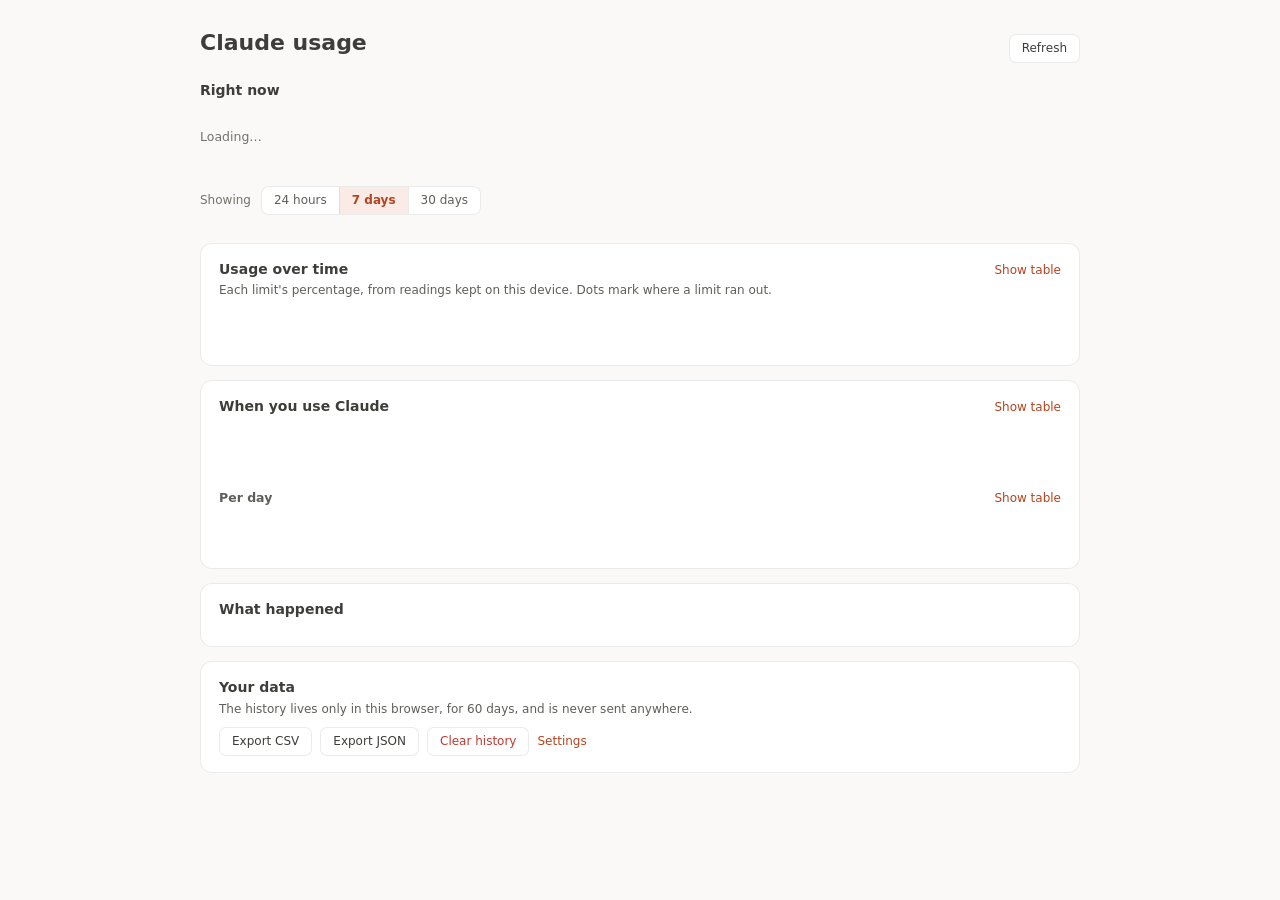
==== claude-extension/dashboard.html @ 867389ed "Add a usage dashboard A page of its own (dashboard.html) for everything the history now holds, opene" ====
<!doctype html>
<html lang="en">
  <head>
    <meta charset="utf-8" />
    <meta name="viewport" content="width=device-width, initial-scale=1" />
    <title>Claude Usage Dashboard</title>
    <link rel="stylesheet" href="dashboard.css" />
  </head>
  <body>
    <main class="d-wrap">
      <header class="d-head">
        <div class="d-head-text">
          <h1 class="d-title">Claude usage</h1>
          <div class="d-sub"><span id="tier" class="d-tier" hidden></span><span id="acct"></span></div>
        </div>
        <div class="d-head-actions">
          <span id="status" class="d-status"></span>
          <button id="refresh" class="d-btn" type="button">Refresh</button>
        </div>
      </header>

      <section aria-labelledby="now-h">
        <h2 id="now-h" class="d-h2">Right now</h2>
        <div id="now" class="d-now"><div class="d-empty">Loading…</div></div>
      </section>

      <!-- One filter row, above everything it scopes. -->
      <div class="d-filters" role="group" aria-label="Time range">
        <span class="d-filter-label">Showing</span>
        <div class="d-seg" id="range">
          <button type="button" data-range="1" aria-pressed="false">24 hours</button>
          <button type="button" data-range="7" aria-pressed="true">7 days</button>
          <button type="button" data-range="30" aria-pressed="false">30 days</button>
        </div>
      </div>

      <section aria-label="Summary" id="stats" class="d-stats"></section>

      <section class="d-card" aria-labelledby="hist-h">
        <div class="d-card-head">
          <div>
            <h2 id="hist-h" class="d-h2">Usage over time</h2>
            <div class="d-card-sub">Each limit's percentage, from readings kept on this device. Dots mark where a limit ran out.</div>
          </div>
          <button class="d-link" type="button" data-table="hist">Show table</button>
        </div>
        <div id="hist" class="d-chart"></div>
      </section>

      <section class="d-card" id="spend-card" aria-labelledby="spend-h" hidden>
        <div class="d-card-head">
          <div>
            <h2 id="spend-h" class="d-h2">Extra usage spent</h2>
            <div class="d-card-sub" id="spend-sub">What the extra-usage meter read over time.</div>
          </div>
          <button class="d-link" type="button" data-table="spend">Show table</button>
        </div>
        <div id="spend" class="d-chart"></div>
      </section>

      <section class="d-card" aria-labelledby="act-h">
        <div class="d-card-head">
          <div>
            <h2 id="act-h" class="d-h2">When you use Claude</h2>
            <div class="d-card-sub" id="act-sub"></div>
          </div>
          <button class="d-link" type="button" data-table="heat">Show table</button>
        </div>
        <div id="heat" class="d-chart"></div>
        <div class="d-card-head d-card-head-sub">
          <h3 class="d-h3" id="days-h">Per day</h3>
          <button class="d-link" type="button" data-table="days">Show table</button>
        </div>
        <div id="days" class="d-chart"></div>
      </section>

      <section class="d-card" aria-labelledby="ev-h">
        <h2 id="ev-h" class="d-h2">What happened</h2>
        <ul id="events" class="d-events"></ul>
      </section>

      <section class="d-card" aria-labelledby="data-h">
        <h2 id="data-h" class="d-h2">Your data</h2>
        <p class="d-card-sub">
          The history lives only in this browser, for <span id="keep-days">60</span> days, and is never sent anywhere.
          <span id="bytes"></span>
        </p>
        <div class="d-actions">
          <button id="export-csv" class="d-btn" type="button">Export CSV</button>
          <button id="export-json" class="d-btn" type="button">Export JSON</button>
          <button id="clear" class="d-btn d-btn-danger" type="button">Clear history</button>
          <button id="settings" class="d-link" type="button">Settings</button>
        </div>
      </section>
    </main>

    <script src="usage.js"></script>
    <script src="session.js"></script>
    <script src="history.js"></script>
    <script src="charts.js"></script>
    <script src="dashboard.js"></script>
  </body>
</html>
---- claude-extension/dashboard.css ----
/* dashboard.css: the usage dashboard. Same visual language as Settings (cards,
   the orange accent, the system sans), with the chart tokens on top.

   Colour roles, so light and dark swap in one place:
   - ink-1/2/3: text, from primary to axis labels (all >= 4.5:1 on the card)
   - low/mid/high: the bar's own meter colours (blue / Claude orange / red)
   - s1..s8: series identity in the history chart, in a fixed order validated
     for colour-blind separation on these card surfaces; assigned by limit,
     never by rank, so hiding one never repaints the rest
   - h0..h6: one-hue blue steps for the activity heatmap (flipped in dark, so
     "a little" always sits near the surface) */

:root {
  color-scheme: light;
  --bg: #faf9f7;
  --card: #ffffff;
  --border: rgba(0, 0, 0, 0.08);
  --ink-1: #3d3d3a;
  --ink-2: #5f5e59;
  --ink-3: #73726c;
  --grid: #ecebe6;
  --axis: #c9c8c0;
  --track: rgba(0, 0, 0, 0.09);
  --low: #378add; --mid: #d85a30; --high: #e2564d;
  --accent: #d85a30;
  --warn-text: #b4441f; --crit-text: #c03a32;
  --s1: #2a78d6; --s2: #eb6834; --s3: #1baf7a; --s4: #eda100;
  --s5: #e87ba4; --s6: #008300; --s7: #4a3aa7; --s8: #e34948;
  --h0: #f0efec; --h1: #cde2fb; --h2: #9ec5f4; --h3: #6da7ec; --h4: #3987e5; --h5: #1c5cab; --h6: #0d366b;
}
@media (prefers-color-scheme: dark) {
  :root {
    color-scheme: dark;
    --bg: #262624;
    --card: #2f2f2c;
    --border: rgba(255, 255, 255, 0.10);
    --ink-1: #e7e7e3;
    --ink-2: #c3c2b9;
    --ink-3: #a3a29b;
    --grid: #3a3a37;
    --axis: #55554f;
    --track: rgba(255, 255, 255, 0.13);
    --warn-text: #f0a07f; --crit-text: #f2a19b;
    --s1: #3987e5; --s2: #d95926; --s3: #199e70; --s4: #c98500;
    --s5: #d55181; --s6: #008300; --s7: #9085e9; --s8: #e66767;
    --h0: #383835; --h1: #0d366b; --h2: #184f95; --h3: #256abf; --h4: #3987e5; --h5: #6da7ec; --h6: #9ec5f4;
  }
}

* { box-sizing: border-box; }
body {
  margin: 0; background: var(--bg); color: var(--ink-1);
  font-family: ui-sans-serif, -apple-system, "Segoe UI", system-ui, sans-serif; font-size: 13px; line-height: 1.4;
}
.d-wrap { max-width: 920px; margin: 0 auto; padding: 28px 20px 56px; }
@media (max-width: 520px) { .d-wrap { padding: 20px 16px 40px; } }

button { font: inherit; color: inherit; }
.d-btn {
  border: 1px solid var(--border); background: var(--card); font-size: 12px; padding: 5px 12px;
  border-radius: 7px; cursor: pointer;
}
.d-btn:hover { background: var(--track); }
.d-btn:disabled { opacity: 0.55; cursor: default; }
.d-btn:focus-visible, .d-link:focus-visible, .d-seg button:focus-visible, .cubc-legend-item:focus-visible, .cubc-plot:focus-visible {
  outline: 2px solid var(--accent); outline-offset: 2px;
}
.d-btn-danger { color: var(--crit-text); }
.d-link { border: 0; background: none; padding: 0; font-size: 12px; color: var(--warn-text); cursor: pointer; }
.d-link:hover { text-decoration: underline; }

.d-head { display: flex; align-items: flex-end; justify-content: space-between; gap: 16px; margin-bottom: 18px; flex-wrap: wrap; }
.d-title { font-size: 22px; font-weight: 700; margin: 0; }
.d-sub { display: flex; align-items: center; gap: 8px; margin-top: 4px; color: var(--ink-2); font-size: 12px; }
.d-tier { font-size: 11px; font-weight: 600; padding: 2px 8px; border-radius: 999px; background: rgba(216,90,48,0.12); color: var(--warn-text); }
.d-head-actions { display: flex; align-items: center; gap: 10px; }
.d-status { font-size: 12px; color: var(--ink-3); }

.d-h2 { font-size: 14px; font-weight: 700; margin: 0; }
.d-h3 { font-size: 12.5px; font-weight: 600; margin: 18px 0 0; color: var(--ink-2); }
.d-empty { color: var(--ink-3); font-size: 12.5px; padding: 18px 0; }

/* ---- Right now ---------------------------------------------------------- */
.d-now { display: grid; grid-template-columns: repeat(auto-fill, minmax(200px, 1fr)); gap: 12px; margin: 10px 0 22px; }
.d-tile { background: var(--card); border: 1px solid var(--border); border-radius: 12px; padding: 14px 16px; }
.d-tile-head { display: flex; align-items: baseline; gap: 6px; }
.d-tile-label { font-weight: 600; }
.d-tile-sub { font-size: 11px; color: var(--ink-3); }
/* Proportional figures for a big standalone number. */
.d-tile-value { font-size: 28px; font-weight: 650; margin: 6px 0 8px; letter-spacing: -0.01em; }
.d-tile-unit { font-size: 14px; font-weight: 600; color: var(--ink-2); letter-spacing: 0; }
.d-meter { position: relative; height: 8px; border-radius: 999px; background: var(--track); }
.d-meter-fill { height: 100%; border-radius: 999px; background: var(--ink-3); }
.d-meter-fill.low { background: var(--low); } .d-meter-fill.mid { background: var(--mid); } .d-meter-fill.high { background: var(--high); }
.d-meter-pace { position: absolute; top: -3px; bottom: -3px; width: 2px; margin-left: -1px; border-radius: 1px; background: var(--ink-1); opacity: 0.5; }
.d-line { font-size: 11.5px; color: var(--ink-2); margin-top: 6px; }
.d-line-warn { color: var(--warn-text); font-weight: 600; }
.d-chip { display: inline-flex; align-items: center; gap: 4px; font-size: 10.5px; font-weight: 600; padding: 1px 7px; border-radius: 999px; margin-left: auto; }
.d-chip-live { background: rgba(216,90,48,0.14); color: var(--warn-text); }
.d-chip-cap { background: rgba(226,86,77,0.14); color: var(--crit-text); }
.d-chip-off { background: var(--track); color: var(--ink-2); }

/* ---- Filters ------------------------------------------------------------ */
.d-filters { display: flex; align-items: center; gap: 10px; margin: 0 0 14px; }
.d-filter-label { font-size: 12px; color: var(--ink-3); }
.d-seg { display: inline-flex; border: 1px solid var(--border); border-radius: 8px; overflow: hidden; background: var(--card); }
.d-seg button { border: 0; background: none; padding: 5px 12px; font-size: 12px; cursor: pointer; color: var(--ink-2); }
.d-seg button + button { border-left: 1px solid var(--border); }
.d-seg button[aria-pressed="true"] { background: rgba(216,90,48,0.12); color: var(--warn-text); font-weight: 600; }

/* ---- Stat tiles --------------------------------------------------------- */
.d-stats { display: grid; grid-template-columns: repeat(auto-fit, minmax(170px, 1fr)); gap: 12px; margin-bottom: 14px; }
.d-stat { background: var(--card); border: 1px solid var(--border); border-radius: 12px; padding: 12px 14px; }
.d-stat-label { font-size: 12px; color: var(--ink-2); }
.d-stat-value { font-size: 22px; font-weight: 650; margin-top: 4px; }
.d-stat-sub { font-size: 11px; color: var(--ink-3); margin-top: 2px; }

/* ---- Cards and charts --------------------------------------------------- */
.d-card { background: var(--card); border: 1px solid var(--border); border-radius: 12px; padding: 16px 18px; margin-bottom: 14px; }
.d-card[hidden] { display: none; }
.d-card-head { display: flex; align-items: flex-start; justify-content: space-between; gap: 12px; margin-bottom: 10px; }
.d-card-head > .d-link { flex: none; white-space: nowrap; margin-top: 2px; }
.d-card-head-sub { align-items: baseline; margin: 18px 0 6px; }
.d-card-head-sub .d-h3 { margin: 0; }
.d-card-sub { font-size: 12px; color: var(--ink-2); margin: 3px 0 0; }
.d-chart { position: relative; min-height: 40px; }
.d-chart.d-loading { opacity: 0.5; }   /* refetch keeps the frame */
.d-table-wrap { max-height: 340px; overflow: auto; border: 1px solid var(--border); border-radius: 8px; }

.cubc-legend { display: flex; flex-wrap: wrap; gap: 4px 14px; margin-bottom: 8px; }
.cubc-legend-item { display: inline-flex; align-items: center; gap: 6px; border: 0; background: none; padding: 2px 0; font-size: 12px; color: var(--ink-1); cursor: pointer; }
.cubc-legend-item[aria-pressed="false"] { opacity: 0.4; }
.cubc-key { display: inline-block; width: 12px; height: 2px; border-radius: 1px; flex: none; }
.cubc-key-line { height: 3px; }

.cubc-plot { position: relative; outline: none; }
.cubc-svg { display: block; overflow: visible; }
.cubc-svg text { font-family: inherit; font-size: 10.5px; fill: var(--ink-3); font-variant-numeric: tabular-nums; }
.cubc-svg .cubc-val { fill: var(--ink-1); font-weight: 600; }
.cubc-grid { stroke: var(--grid); stroke-width: 1; }
.cubc-axis { stroke: var(--axis); stroke-width: 1; }
.cubc-path { fill: none; stroke-width: 2; stroke-linejoin: round; stroke-linecap: round; }
.cubc-marker { stroke: var(--card); stroke-width: 2; }
.cubc-cross { stroke: var(--ink-3); stroke-width: 1; }
.cubc-hit { fill: transparent; cursor: crosshair; }
.cubc-bar { fill: var(--s1); }
.cubc-cell { stroke: none; }
.cubc-cell:hover { opacity: 0.8; }
.cubc-h0 { fill: var(--h0); background: var(--h0); }
.cubc-h1 { fill: var(--h1); background: var(--h1); }
.cubc-h2 { fill: var(--h2); background: var(--h2); }
.cubc-h3 { fill: var(--h3); background: var(--h3); }
.cubc-h4 { fill: var(--h4); background: var(--h4); }
.cubc-h5 { fill: var(--h5); background: var(--h5); }
.cubc-h6 { fill: var(--h6); background: var(--h6); }
.cubc-scale { display: flex; align-items: center; gap: 3px; margin-top: 8px; font-size: 11px; color: var(--ink-3); }
.cubc-scale span:first-child { margin-right: 4px; }
.cubc-scale span:last-child { margin-left: 4px; }
.cubc-swatch { display: inline-block; width: 16px; height: 10px; border-radius: 2px; }

/* Values lead, labels follow; series keyed by a short stroke. */
.cubc-tip {
  position: absolute; z-index: 5; pointer-events: none; min-width: 120px;
  background: var(--card); border: 1px solid var(--border); border-radius: 8px;
  box-shadow: 0 6px 20px rgba(0,0,0,0.14); padding: 7px 10px; font-size: 12px;
}
.cubc-tip[hidden] { display: none; }
.cubc-tip-head { font-size: 11px; color: var(--ink-3); margin-bottom: 3px; white-space: nowrap; }
.cubc-tip-row { display: flex; align-items: center; gap: 7px; white-space: nowrap; }
.cubc-tip-row b { font-weight: 650; font-variant-numeric: tabular-nums; }
.cubc-tip-label { color: var(--ink-2); }

.cubc-table { width: 100%; border-collapse: collapse; font-size: 12px; font-variant-numeric: tabular-nums; }
.cubc-table th, .cubc-table td { padding: 5px 10px; text-align: left; border-bottom: 1px solid var(--grid); white-space: nowrap; }
.cubc-table thead th { position: sticky; top: 0; background: var(--card); font-weight: 600; color: var(--ink-2); }
.cubc-table-wide th, .cubc-table-wide td { padding: 4px 6px; text-align: center; }

/* ---- Events and data ---------------------------------------------------- */
.d-events { list-style: none; margin: 10px 0 0; padding: 0; }
.d-events li { display: flex; align-items: center; gap: 10px; padding: 7px 0; border-bottom: 1px solid var(--grid); font-size: 12.5px; }
.d-events li:last-child { border-bottom: 0; }
.d-ev-icon { width: 20px; height: 20px; border-radius: 50%; display: inline-flex; align-items: center; justify-content: center; font-size: 11px; font-weight: 700; flex: none; }
.d-ev-hit, .d-ev-cap { background: rgba(226,86,77,0.14); color: var(--crit-text); }
.d-ev-reset { background: rgba(55,138,221,0.14); color: var(--s1); }
.d-ev-credits { background: rgba(216,90,48,0.14); color: var(--warn-text); }
.d-ev-time { margin-left: auto; color: var(--ink-3); font-size: 11.5px; white-space: nowrap; }
.d-actions { display: flex; flex-wrap: wrap; align-items: center; gap: 8px; margin-top: 10px; }
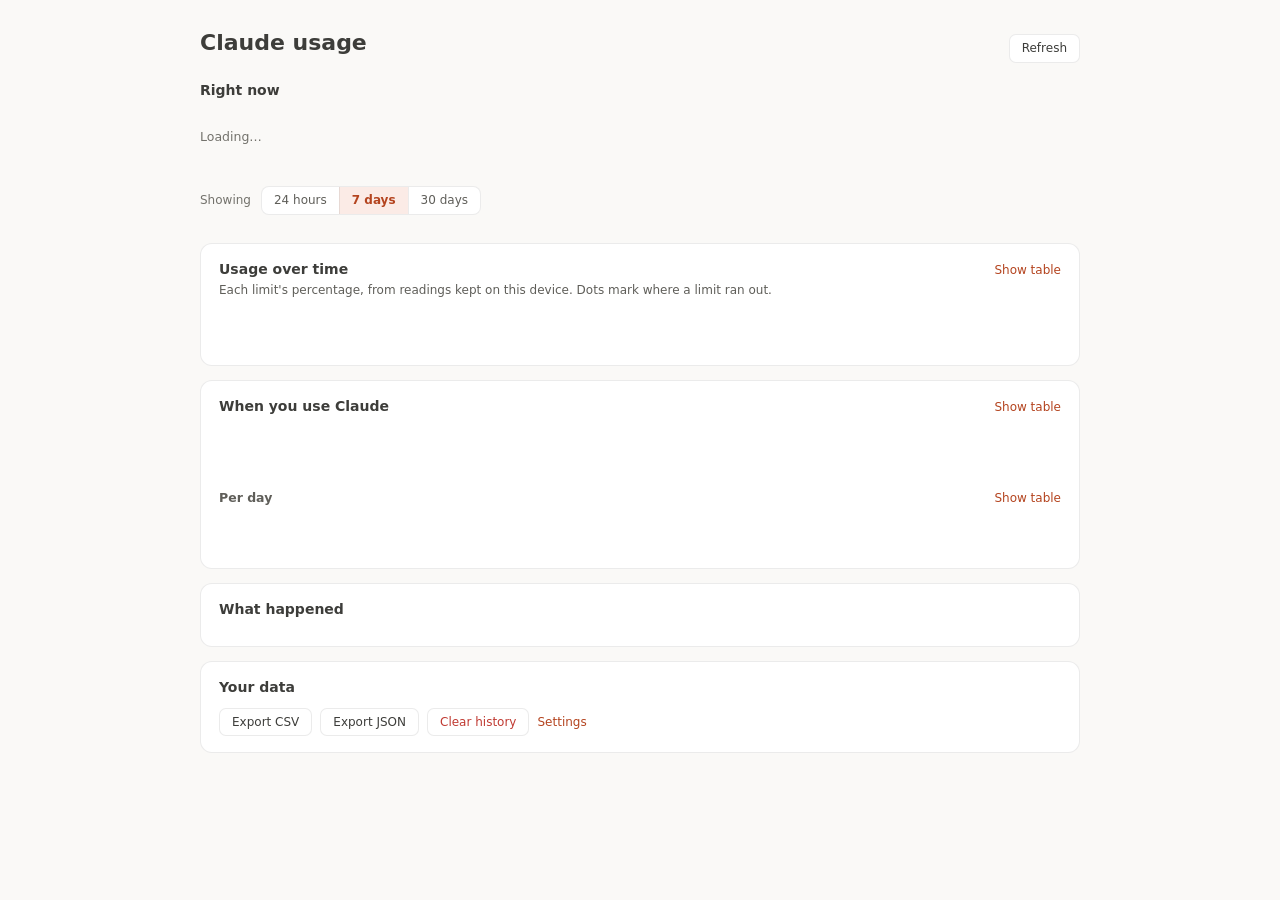
==== commit 85f8328d: "Trim the popup, dashboard and Settings copy - Drop the link to Claude's usage page, from the popup a" ====
--- a/claude-extension/dashboard.html
+++ b/claude-extension/dashboard.html
@@ -81,10 +81,6 @@
 
       <section class="d-card" aria-labelledby="data-h">
         <h2 id="data-h" class="d-h2">Your data</h2>
-        <p class="d-card-sub">
-          The history lives only in this browser, for <span id="keep-days">60</span> days, and is never sent anywhere.
-          <span id="bytes"></span>
-        </p>
         <div class="d-actions">
           <button id="export-csv" class="d-btn" type="button">Export CSV</button>
           <button id="export-json" class="d-btn" type="button">Export JSON</button>
